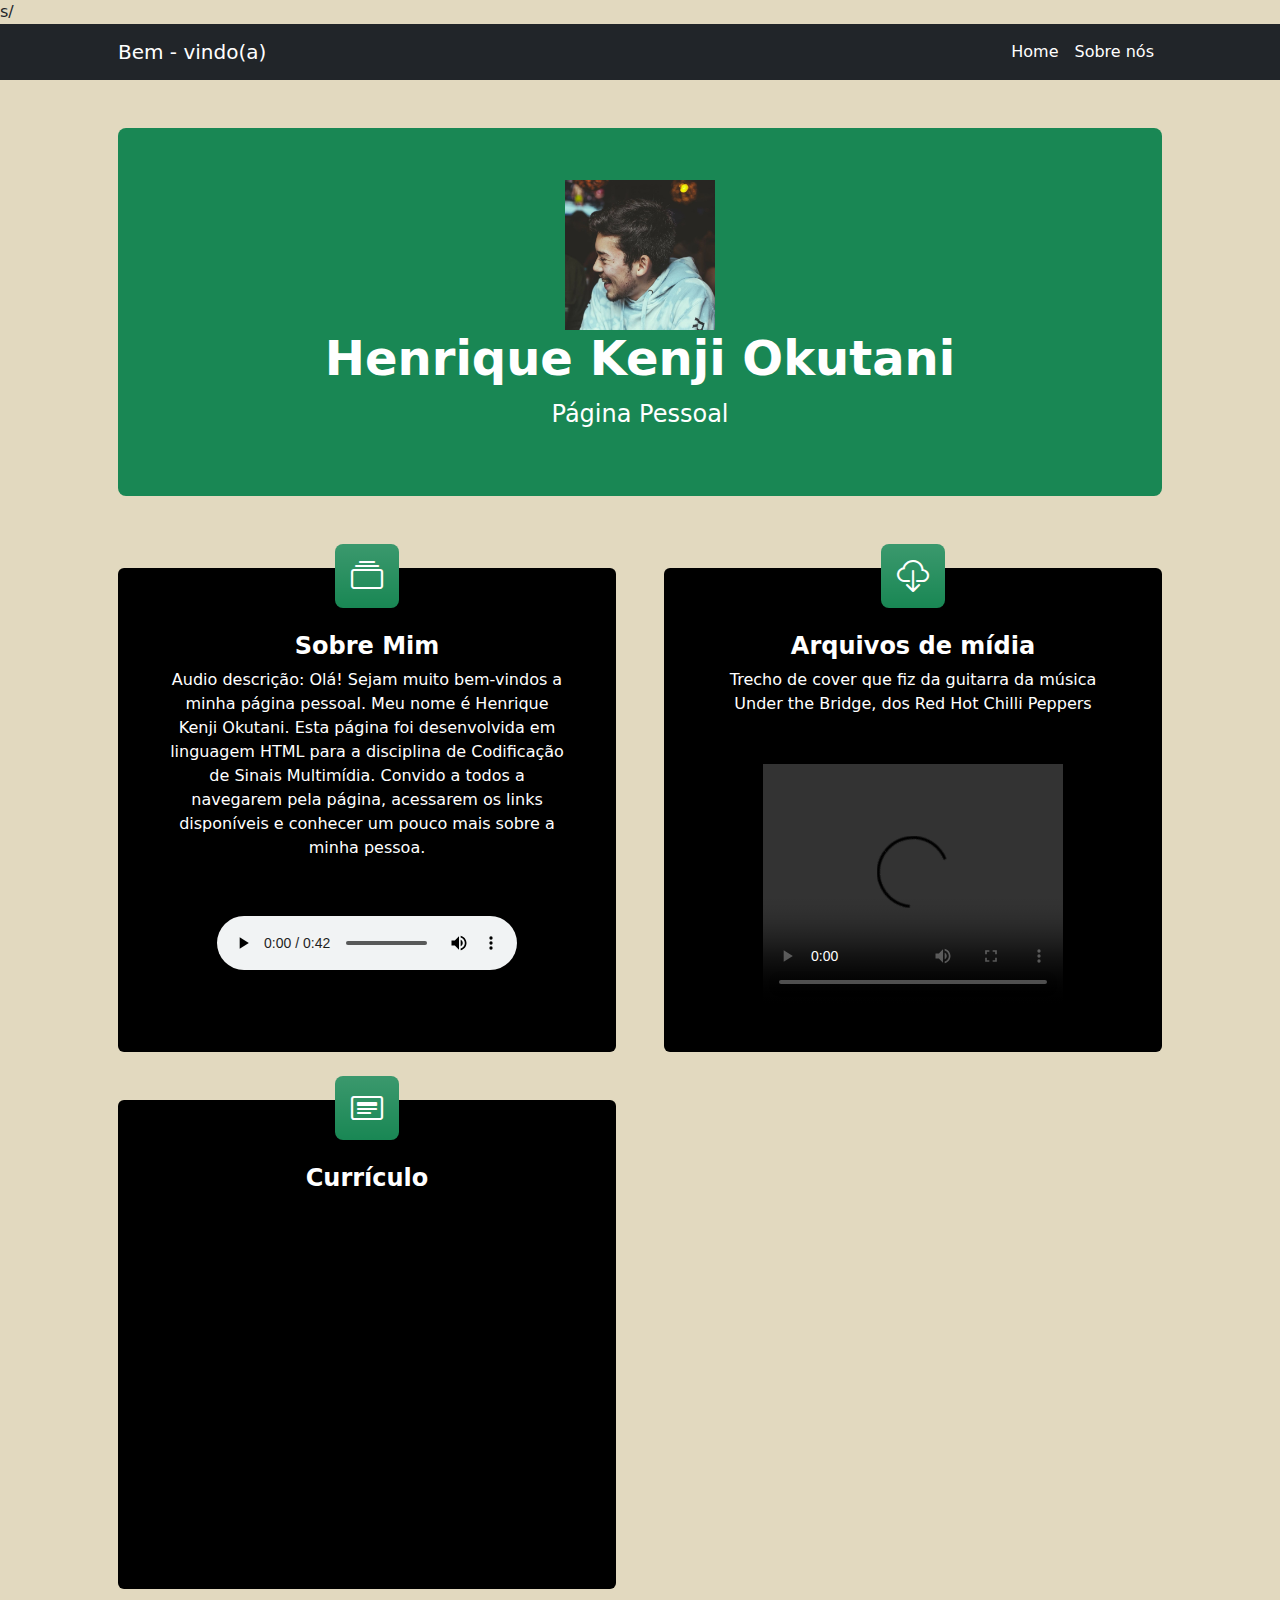
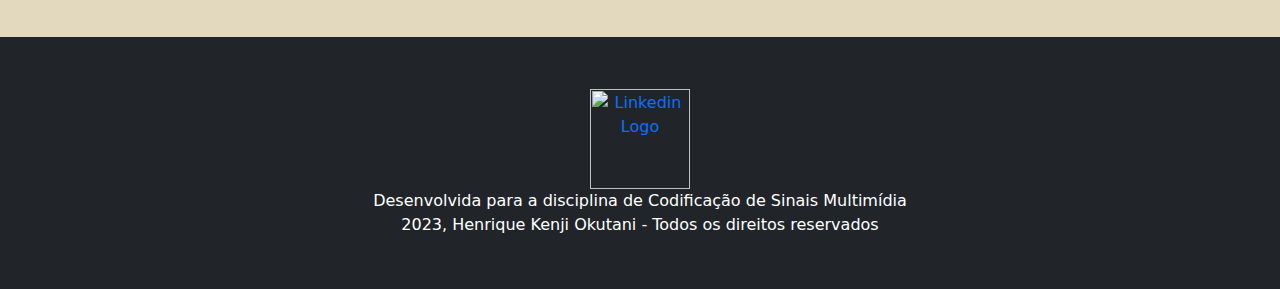
==== index.html @ 41833eea "Update index.html" ====
s/<!DOCTYPE html>
<html lang="en">
    <head>        
        <meta charset="utf-8" />
        <meta name="viewport" content="width=device-width, initial-scale=1, shrink-to-fit=no" />
        <meta name="description" content="" />
        <meta name="author" content="" />
        <title>Página de rosto - Multimídia</title>
      
        <!-- Bootstrap icons-->
        <link href="https://cdn.jsdelivr.net/npm/bootstrap-icons@1.4.1/font/bootstrap-icons.css" rel="stylesheet" />
        <!-- Core theme CSS (includes Bootstrap)-->
        <link href="css/styles.css" rel="stylesheet" />
    </head> 
    <body>
        <!-- Responsive navbar-->
        <nav class="navbar navbar-expand-lg navbar-dark bg-dark">
            <div class="container px-lg-5">
                <a class="navbar-brand" href="index.html">Bem - vindo(a)</a>
                <button class="navbar-toggler" type="button" data-bs-toggle="collapse" data-bs-target="#navbarSupportedContent" aria-controls="navbarSupportedContent" aria-expanded="false" aria-label="Toggle navigation"><span class="navbar-toggler-icon"></span></button>
                <div class="collapse navbar-collapse" id="navbarSupportedContent">
                    <ul class="navbar-nav ms-auto mb-2 mb-lg-0">
                        <li class="nav-item"><a class="nav-link active" aria-current="page" href="index.html">Home</a></li>
                        <li class="nav-item"><a class="nav-link active" aria-current="page" href="#!">Sobre nós</a></li>
                        
                    </ul>
                </div>
            </div>
        </nav>
        <!-- Header-->
        <header class="py-5">
            <div class="container px-lg-5">
                
                <div class="p-4 p-lg-5 bg-success rounded-3 text-center">
                    <div class="m-4 m-lg-1">
                        <img src="assets/perfil.jpg" width="150" height="150" >
                        <h1 class="display-5 fw-bold text-white">Henrique Kenji Okutani</h1>
                        <p class="fs-4 text-white">Página Pessoal</p>
                        
                        
                    </div>
                </div>
            </div>
        </header>
        <!-- Page Content-->
        <section class="pt-4">
            <div class="container px-lg-5">
                <!-- Page Features-->
                <div class="row gx-lg-5">
                    <div class="col-lg-6 col-xxl-4 mb-5">
                        <div class="card bg-black border-0 h-100">
                            <div class="card-body text-center p-4 p-lg-5 pt-0 pt-lg-0">
                                <div class="feature bg-success bg-gradient text-white rounded-3 mb-4 mt-n4"><i class="bi bi-collection"></i></div>
                                <h2 class="fs-4 fw-bold text-white">Sobre Mim</h2>
                                <p class="mb-3 text-white">Audio descrição: Olá! Sejam muito bem-vindos a minha página pessoal. Meu nome é Henrique Kenji Okutani. Esta página foi desenvolvida em linguagem HTML para a disciplina de Codificação de Sinais Multimídia. Convido a todos a navegarem pela página, acessarem os links disponíveis e conhecer um pouco mais sobre a minha pessoa.</p> 
                                    <p class="mb-3 text-black">...</p>         
                                <audio  controls="controls">
                                    <source src="assets/CSM_audio.mp3" type="audio/mp3" />
                                                      
                            </div>
                            
                        </div>
                    </div>
                    <div class="col-lg-6 col-xxl-4 mb-5">
                        <div class="card bg-black border-0 h-100">
                            <div class="card-body text-center p-4 p-lg-5 pt-0 pt-lg-0">
                                <div class="feature bg-success bg-gradient text-white rounded-3 mb-4 mt-n4"><i class="bi bi-cloud-download"></i></div>
                                <h2 class="fs-4 fw-bold text-white">Arquivos de mídia</h2>
                                <p class="mb-3 text-white">Trecho de cover que fiz da guitarra da música Under the Bridge, dos Red Hot Chilli Peppers</p>
                                <p class="mb-5 text-white"></p>
                                <video width="300" height="240" controls="controls">
                                    <source src="assets/video.mp4" type="video/mp4">
                                  </video>
                            </div>
                        </div>
                    </div>
                    <div class="col-lg-6 col-xxl-4 mb-5">
                        <div class="card bg-black border-0 h-100">
                            <div class="card-body text-center p-4 p-lg-5 pt-0 pt-lg-0">
                                <div class="feature bg-success bg-gradient text-white rounded-3 mb-4 mt-n4"><i class="bi bi-card-heading"></i></div>
                                <h2 class="fs-4 fw-bold text-white">Currículo <br></h2>
                                <p class="mb-3 text-black">...</p>
                                <iframe src="assets/CV Henrique Kenji Okutani - fev23.pdf" height="300" width="300"></iframe>
                            </div>
                        </div>
                    </div>
                    
                </div>
            </div>
        </section>
        <!-- Footer-->
        <footer class="py-5 bg-dark">
            <div class="container">
                
                    <div class="m-4 m-lg-1 text-center">
                    <a href = "https://www.linkedin.com/in/henrique-kenji-okutani-782bbb177/">
                        <img src="linkedin-icon-2.svg" alt="Linkedin Logo" style="width:100px;height:100px;"<br>
                    </a>
                    <p class="m-0 text-center text-white">Desenvolvida para a disciplina de Codificação de Sinais Multimídia</p>
                    <p class="m-0 text-center text-white">2023, Henrique Kenji Okutani - Todos os direitos reservados</p>
                    </div>
                
            </div>
        </footer>
    </body>
</html>
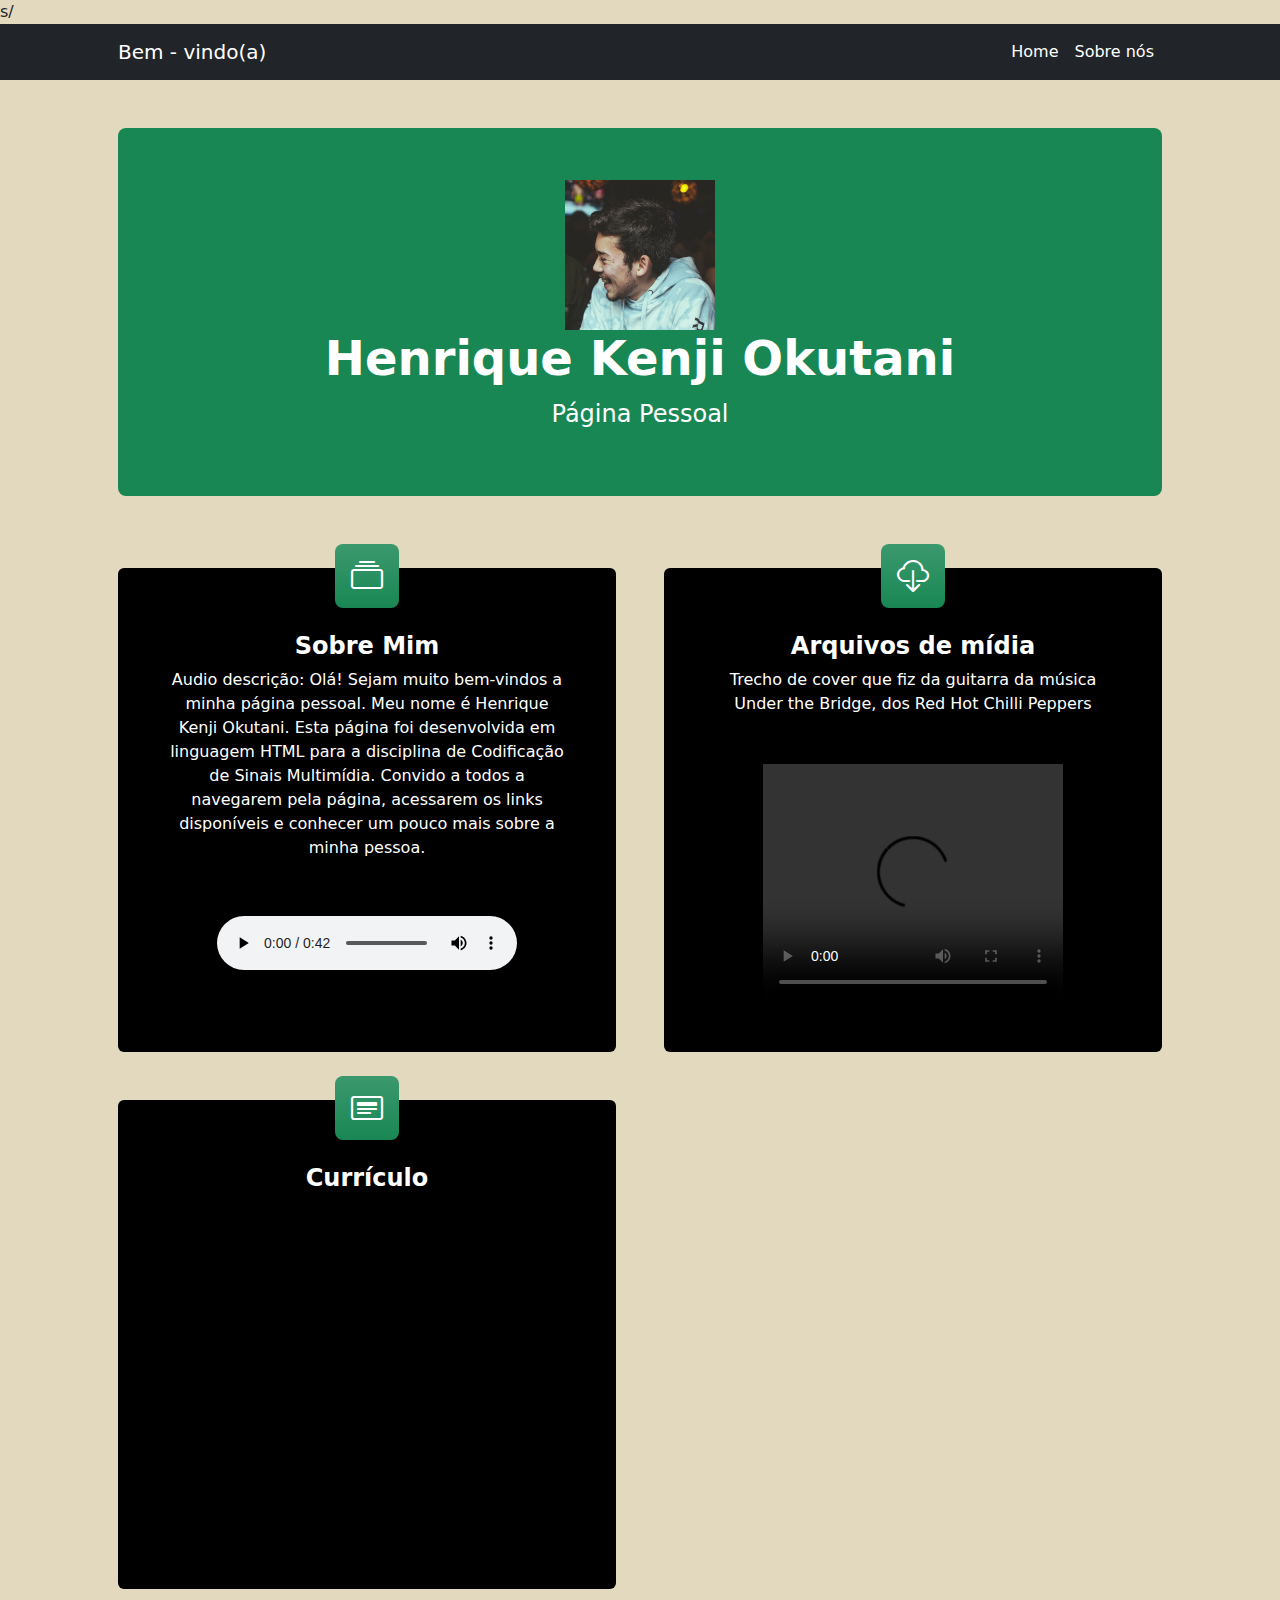
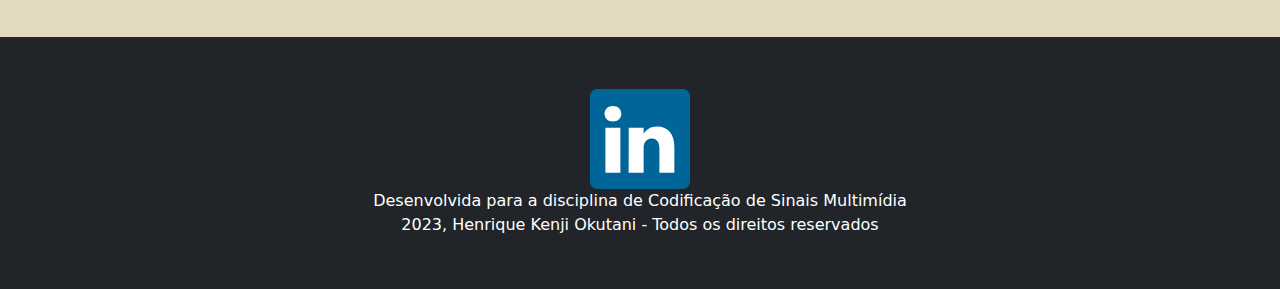
==== commit 1a3ca87f: "Merge branch 'main' of https://github.com/h-kenji/CSM" ====
--- a/index.html
+++ b/index.html
@@ -94,7 +94,7 @@
                 
                     <div class="m-4 m-lg-1 text-center">
                     <a href = "https://www.linkedin.com/in/henrique-kenji-okutani-782bbb177/">
-                        <img src="linkedin-icon-2.svg" alt="Linkedin Logo" style="width:100px;height:100px;"<br>
+                        <img src="assets/linkedin-icon-2.svg" alt="Linkedin Logo" style="width:100px;height:100px;"<br>
                     </a>
                     <p class="m-0 text-center text-white">Desenvolvida para a disciplina de Codificação de Sinais Multimídia</p>
                     <p class="m-0 text-center text-white">2023, Henrique Kenji Okutani - Todos os direitos reservados</p>
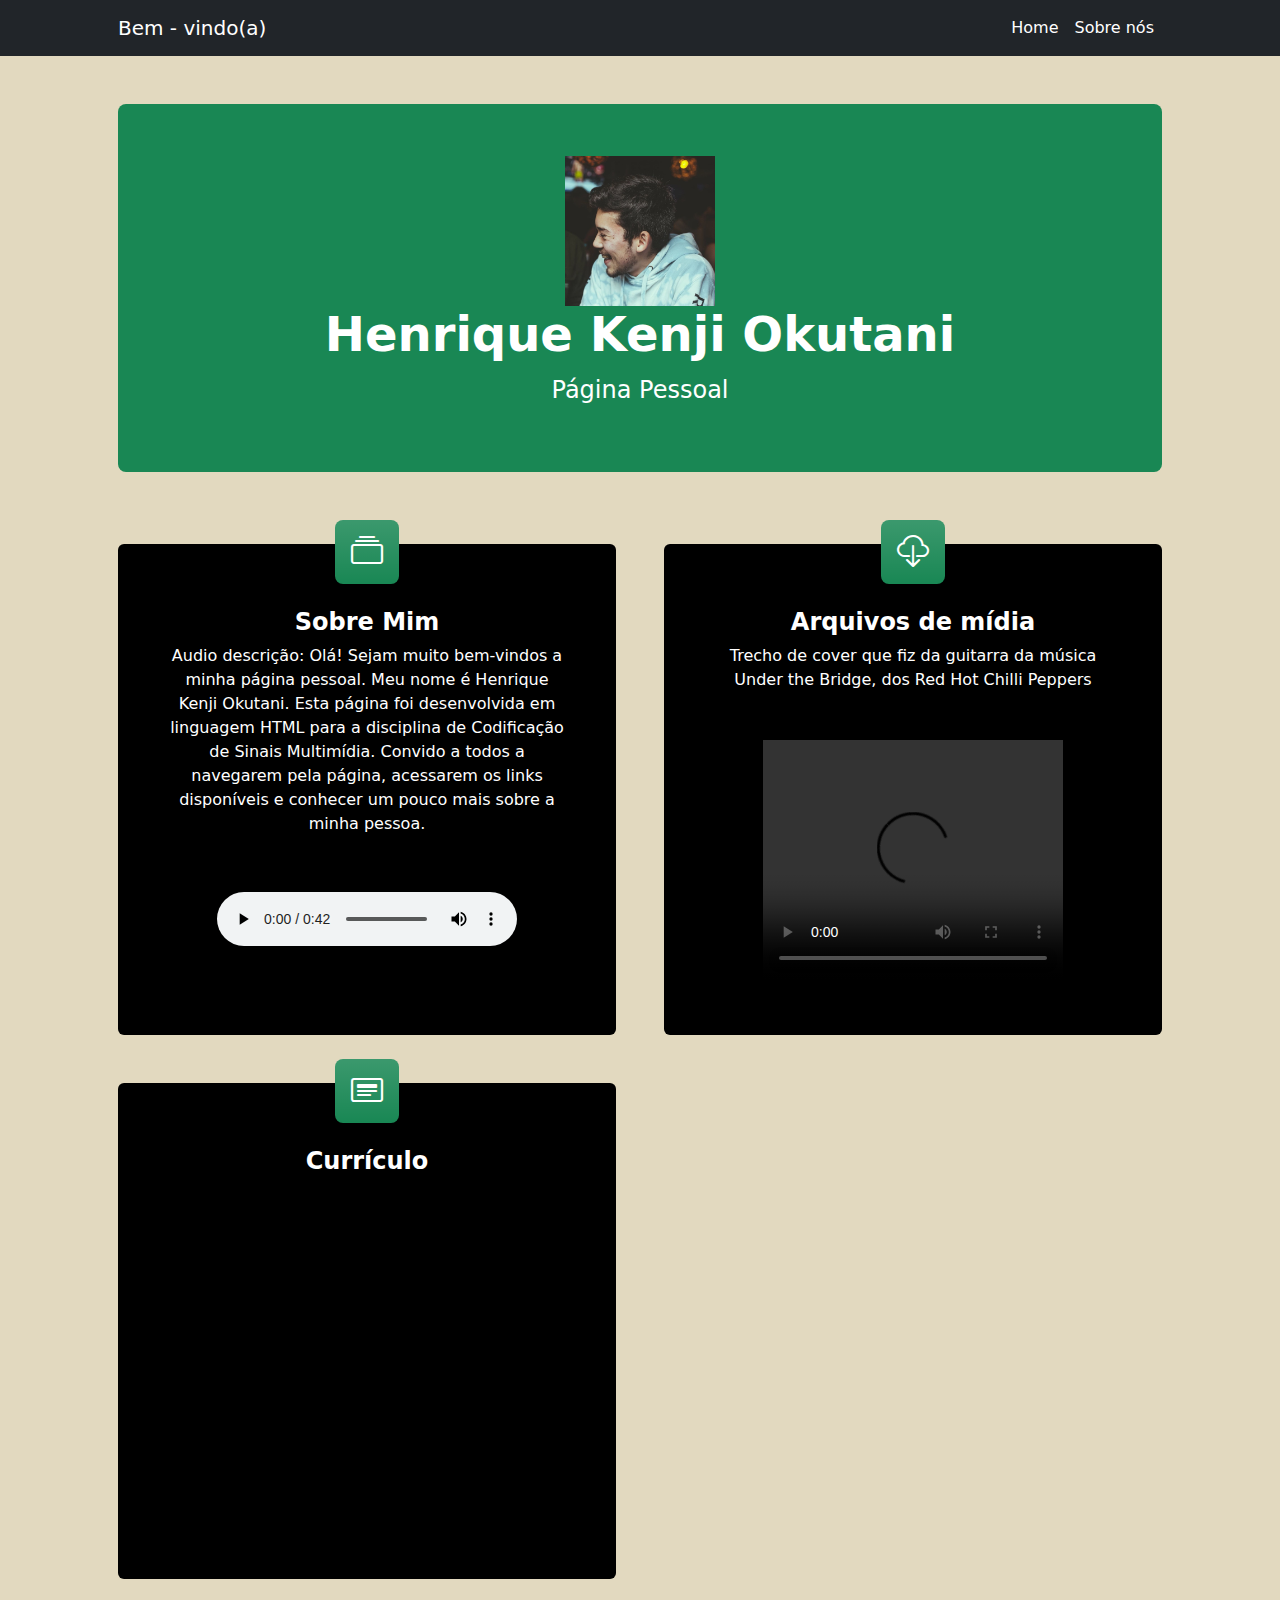
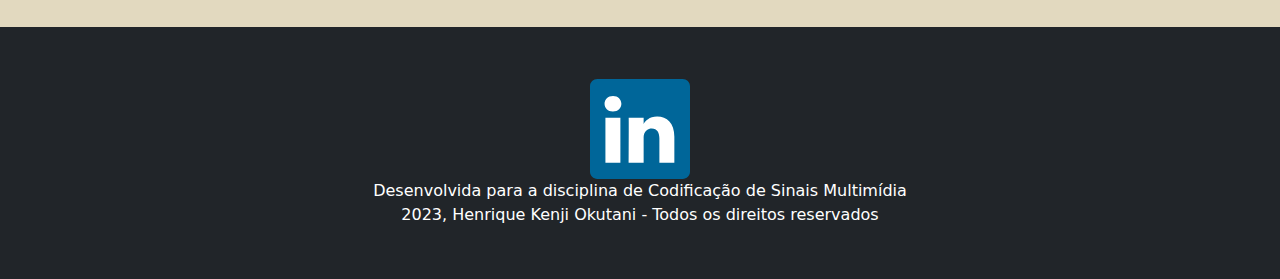
==== commit b0685637: "Update index.html" ====
--- a/index.html
+++ b/index.html
@@ -1,4 +1,4 @@
-s/<!DOCTYPE html>
+<!DOCTYPE html>
 <html lang="en">
     <head>        
         <meta charset="utf-8" />
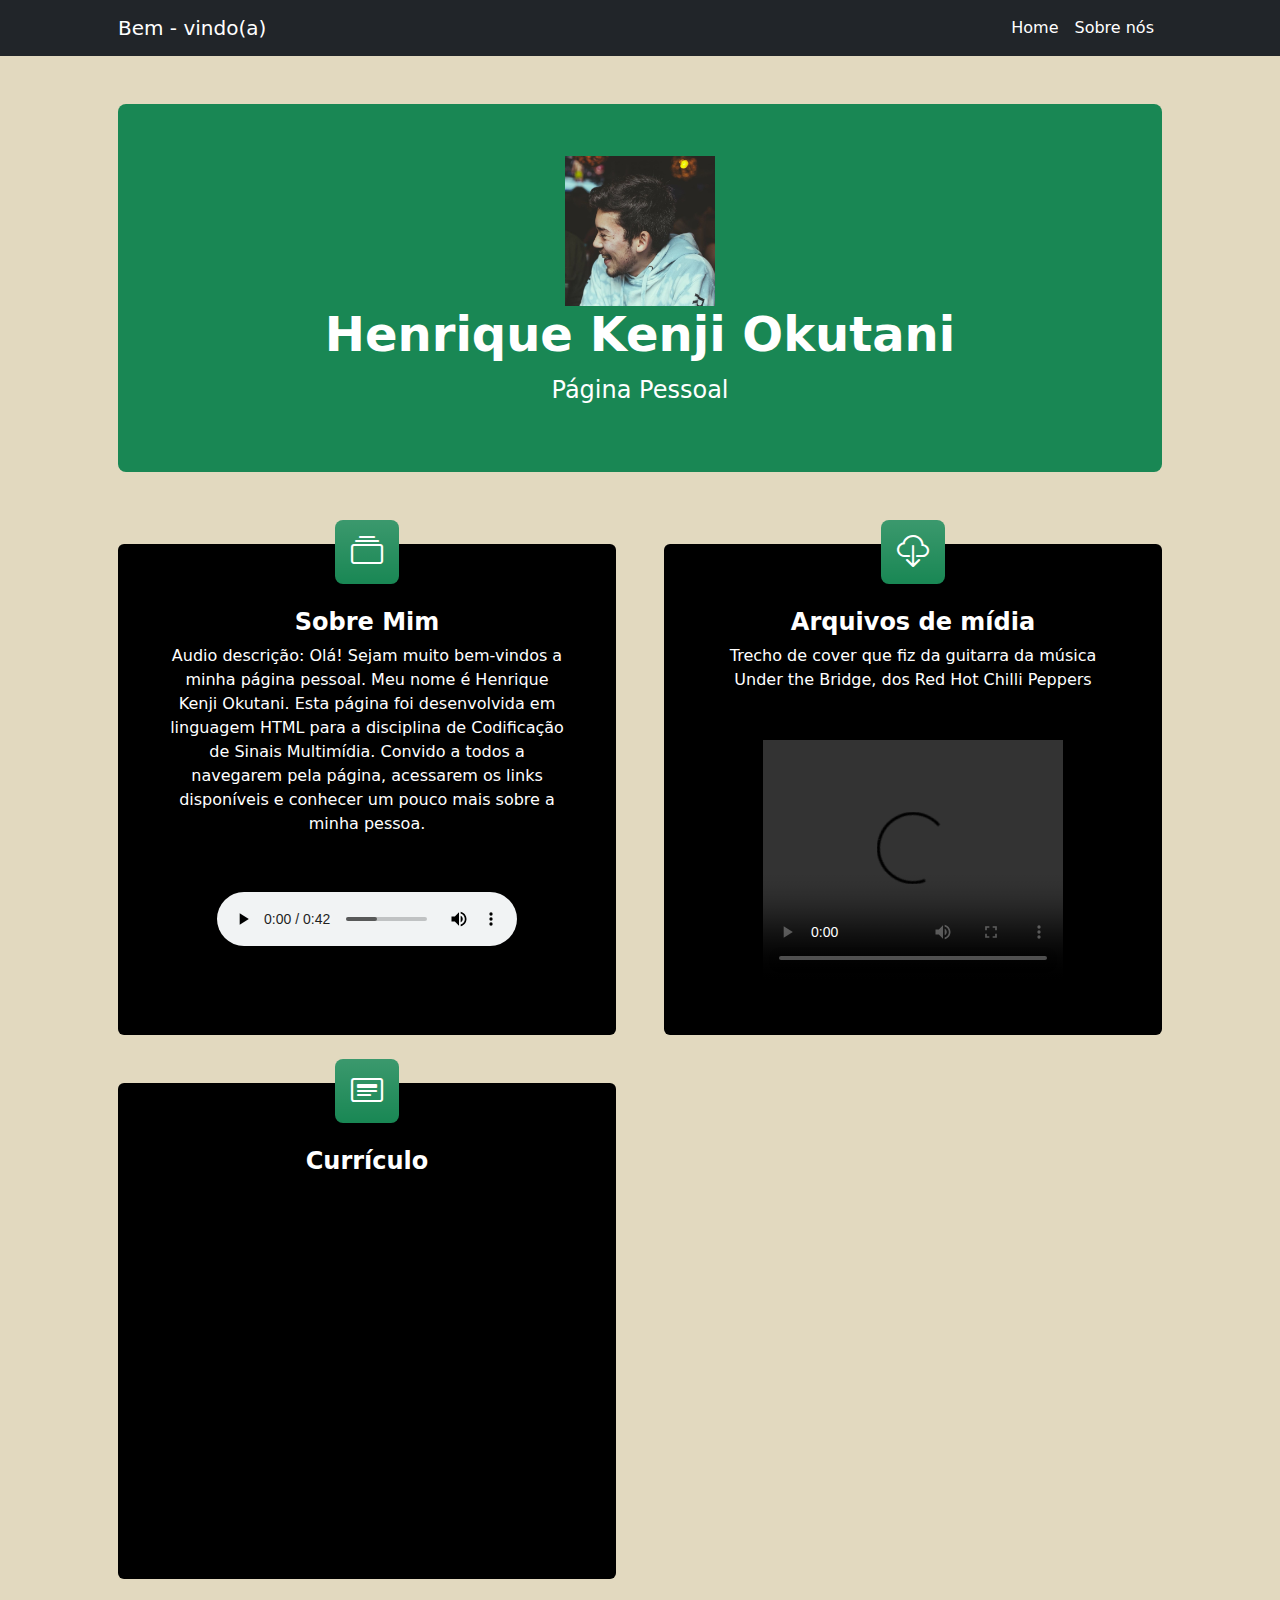
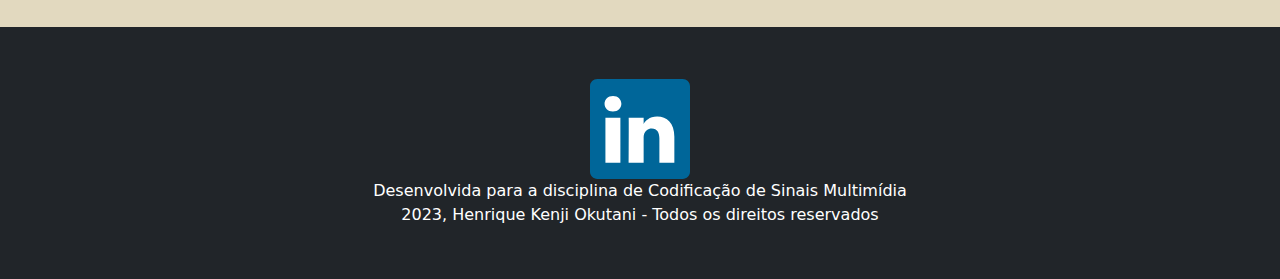
==== commit cc8c3511: "Update index.html" ====
--- a/index.html
+++ b/index.html
@@ -16,7 +16,7 @@
         <!-- Responsive navbar-->
         <nav class="navbar navbar-expand-lg navbar-dark bg-dark">
             <div class="container px-lg-5">
-                <a class="navbar-brand" href="index.html">Bem - vindo(a)</a>
+                <a class="navbar-brand" href="https://milenasvensson.github.io/cod_sinais_multi/">Bem - vindo(a)</a>
                 <button class="navbar-toggler" type="button" data-bs-toggle="collapse" data-bs-target="#navbarSupportedContent" aria-controls="navbarSupportedContent" aria-expanded="false" aria-label="Toggle navigation"><span class="navbar-toggler-icon"></span></button>
                 <div class="collapse navbar-collapse" id="navbarSupportedContent">
                     <ul class="navbar-nav ms-auto mb-2 mb-lg-0">
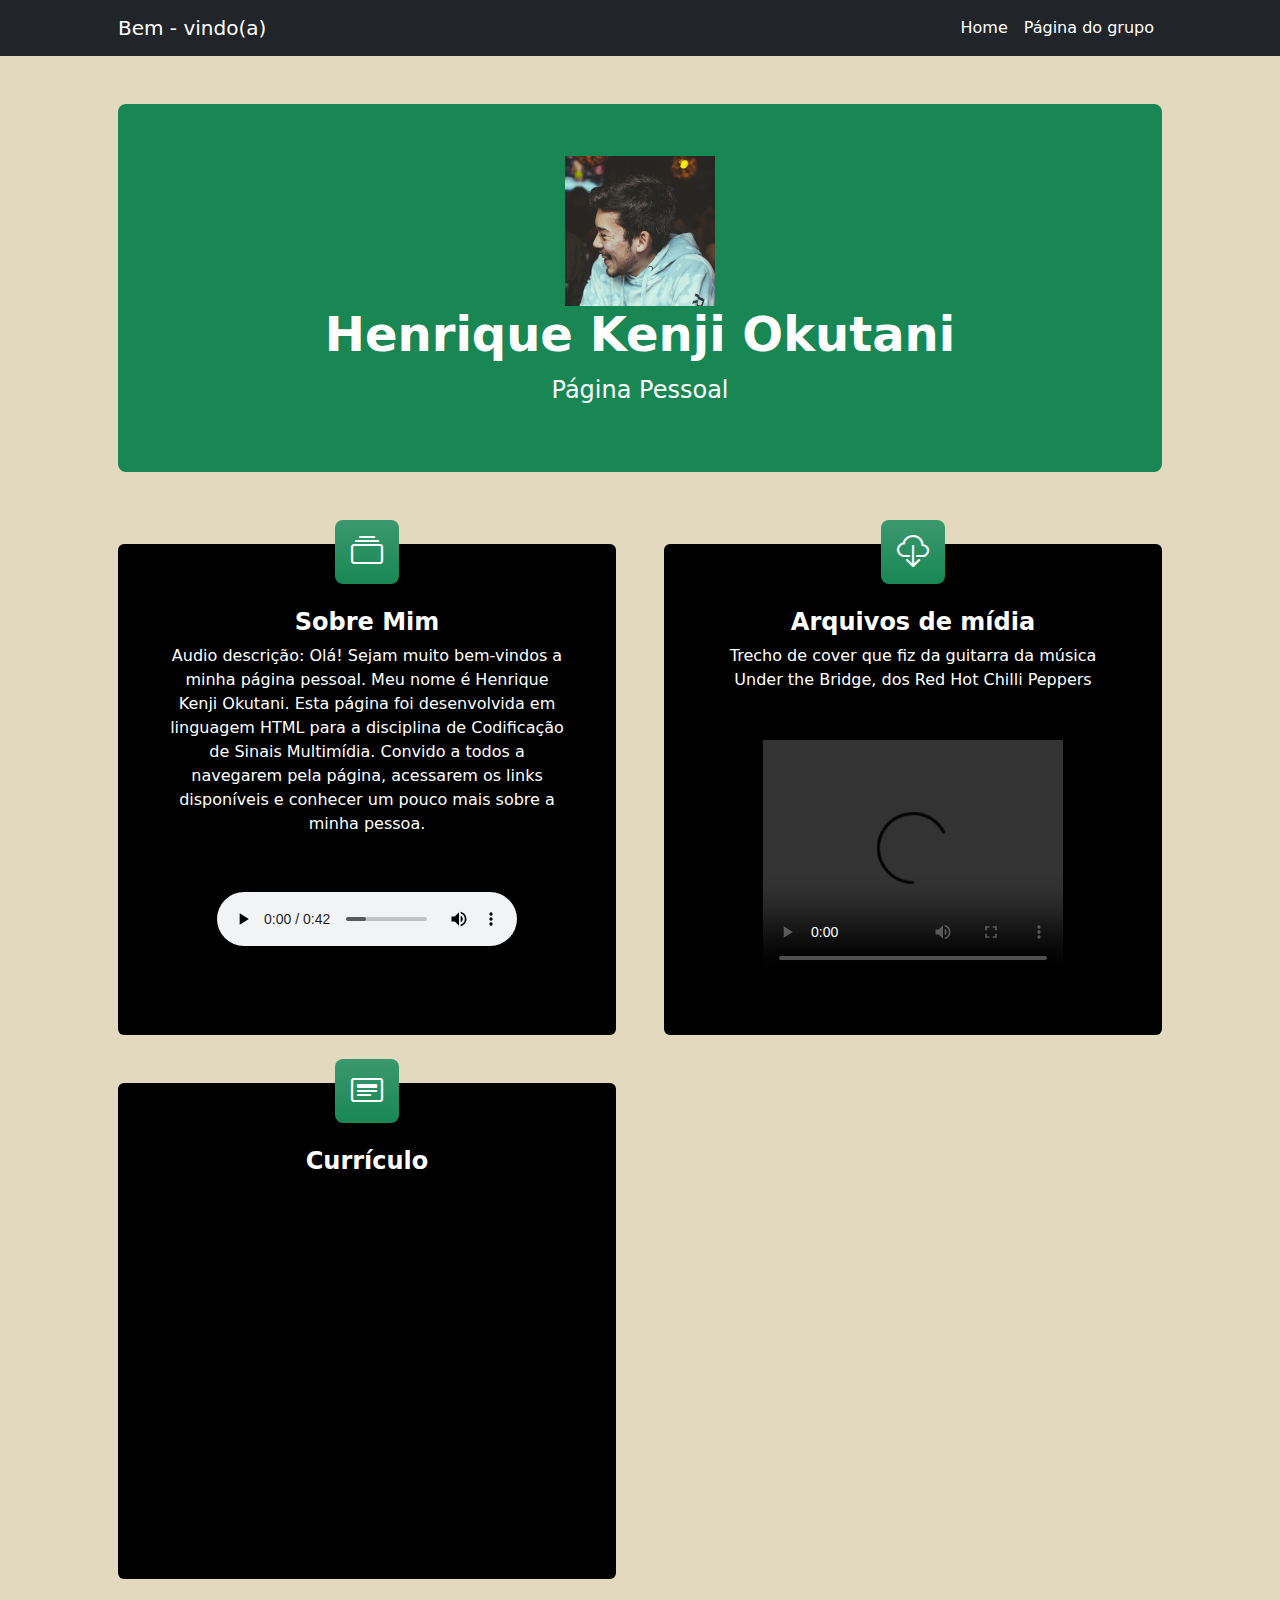
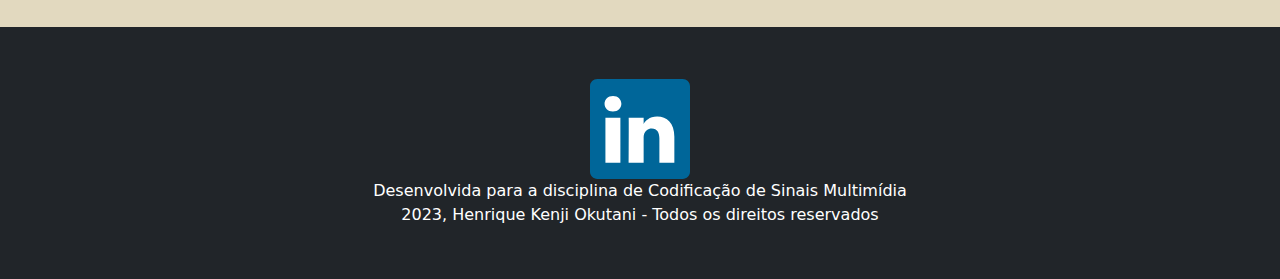
==== commit edc72465: "Update index.html" ====
--- a/index.html
+++ b/index.html
@@ -16,12 +16,12 @@
         <!-- Responsive navbar-->
         <nav class="navbar navbar-expand-lg navbar-dark bg-dark">
             <div class="container px-lg-5">
-                <a class="navbar-brand" href="https://milenasvensson.github.io/cod_sinais_multi/">Bem - vindo(a)</a>
+                <a class="navbar-brand" href="">Bem - vindo(a)</a>
                 <button class="navbar-toggler" type="button" data-bs-toggle="collapse" data-bs-target="#navbarSupportedContent" aria-controls="navbarSupportedContent" aria-expanded="false" aria-label="Toggle navigation"><span class="navbar-toggler-icon"></span></button>
                 <div class="collapse navbar-collapse" id="navbarSupportedContent">
                     <ul class="navbar-nav ms-auto mb-2 mb-lg-0">
                         <li class="nav-item"><a class="nav-link active" aria-current="page" href="index.html">Home</a></li>
-                        <li class="nav-item"><a class="nav-link active" aria-current="page" href="#!">Sobre nós</a></li>
+                        <li class="nav-item"><a class="nav-link active" aria-current="page" href="https://milenasvensson.github.io/cod_sinais_multi/">Página do grupo</a></li>
                         
                     </ul>
                 </div>
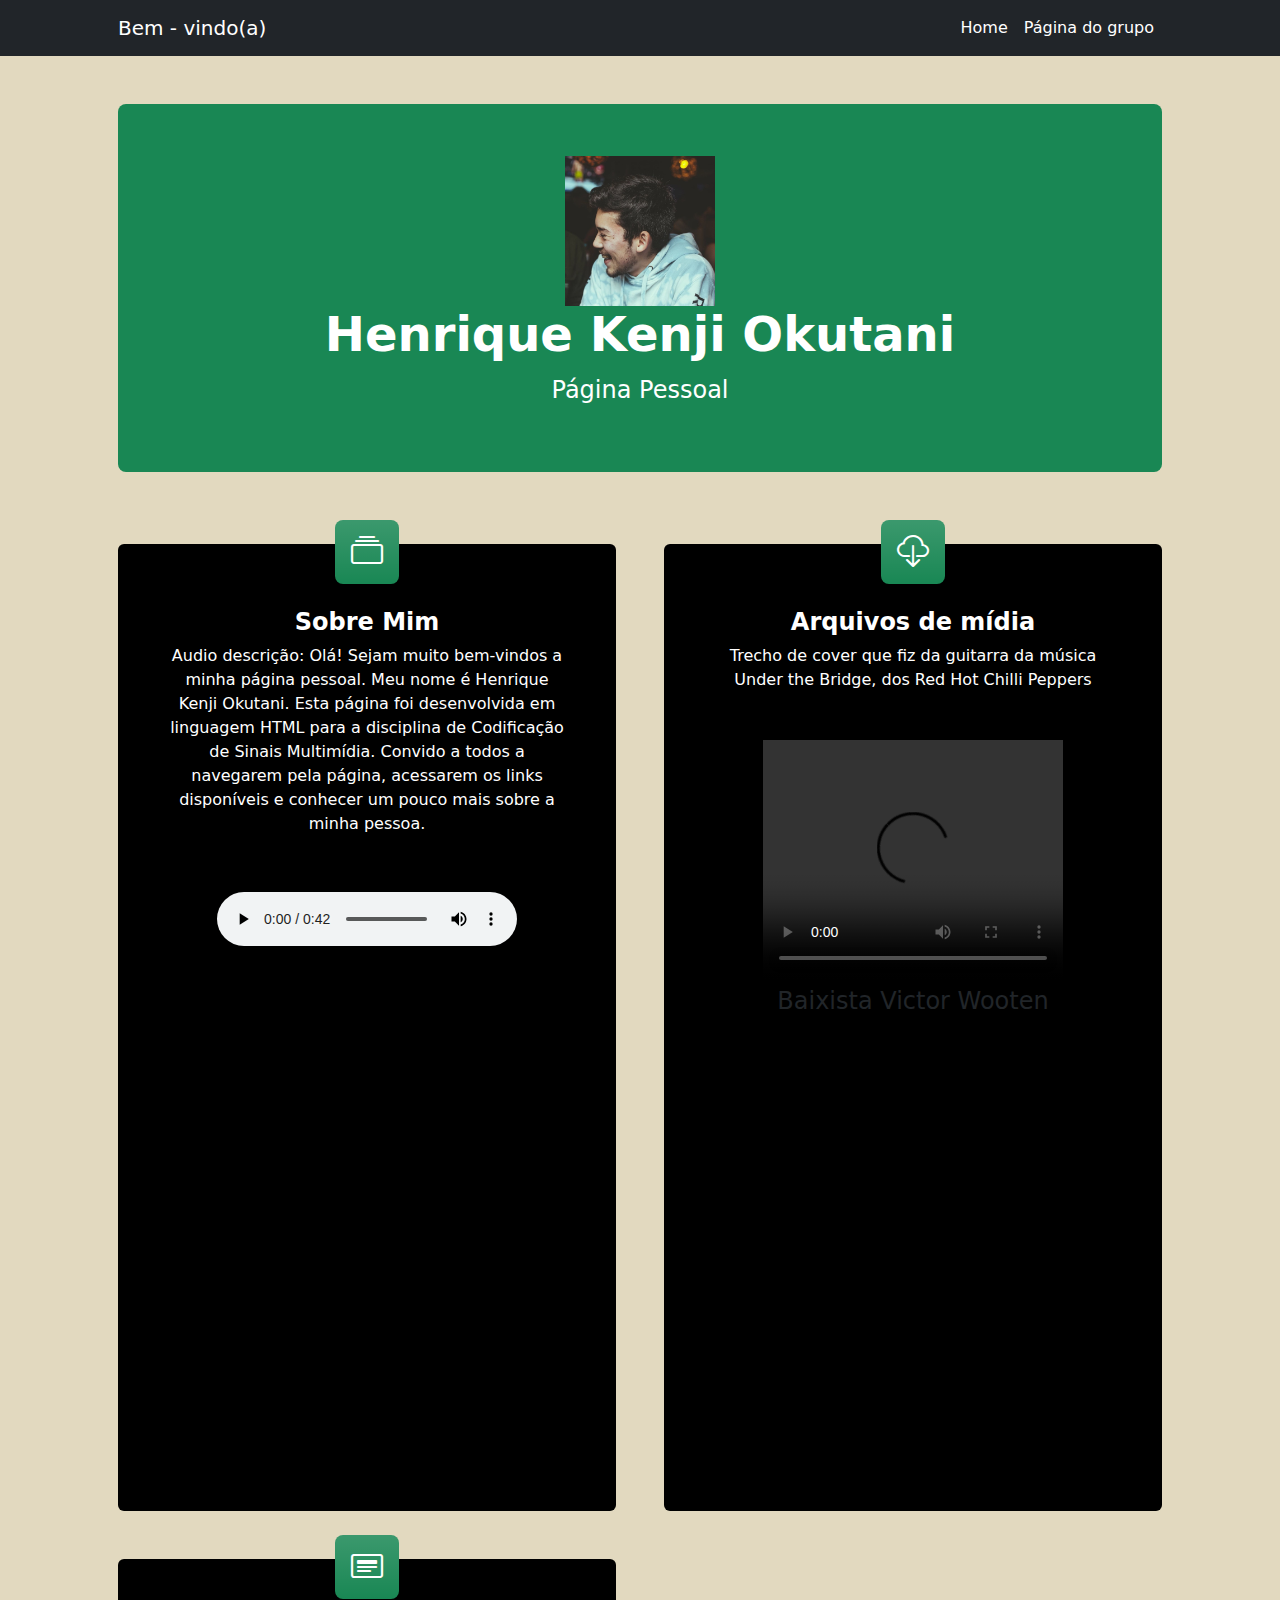
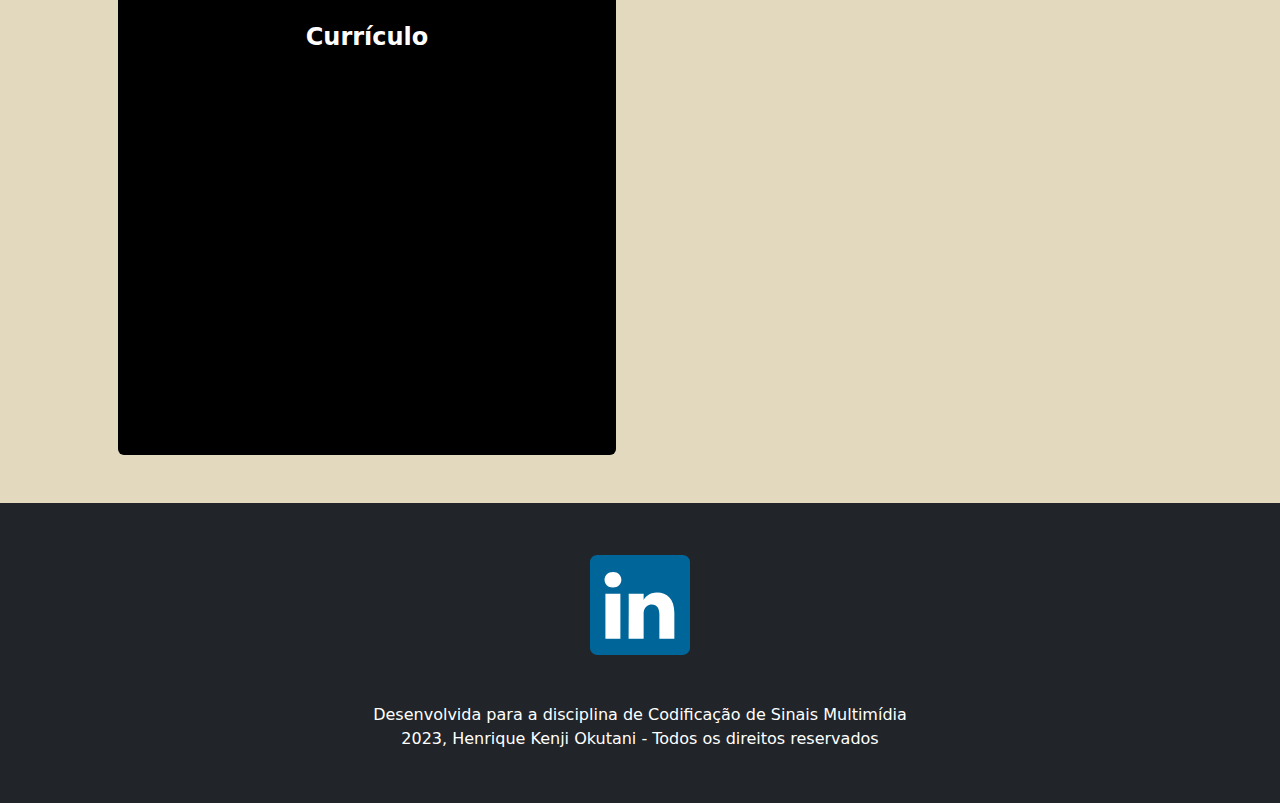
==== commit 3ff4f4cd: "Update index.html" ====
--- a/index.html
+++ b/index.html
@@ -71,6 +71,11 @@
                                 <video width="300" height="240" controls="controls">
                                     <source src="assets/video.mp4" type="video/mp4">
                                   </video>
+
+                                <h4>Baixista Victor Wooten</h4><br>
+                                <p class="mb-5 text-white"></p>
+                                    <iframe width="640" height="360" src="https://www.youtube.com/embed/Ve37F3Ee9Ow">
+                                    </iframe>
                             </div>
                         </div>
                     </div>
@@ -96,6 +101,7 @@
                     <a href = "https://www.linkedin.com/in/henrique-kenji-okutani-782bbb177/">
                         <img src="assets/linkedin-icon-2.svg" alt="Linkedin Logo" style="width:100px;height:100px;"<br>
                     </a>
+                    <p class="mb-5 text-white"></p>
                     <p class="m-0 text-center text-white">Desenvolvida para a disciplina de Codificação de Sinais Multimídia</p>
                     <p class="m-0 text-center text-white">2023, Henrique Kenji Okutani - Todos os direitos reservados</p>
                     </div>
@@ -104,3 +110,4 @@
         </footer>
     </body>
 </html>
+
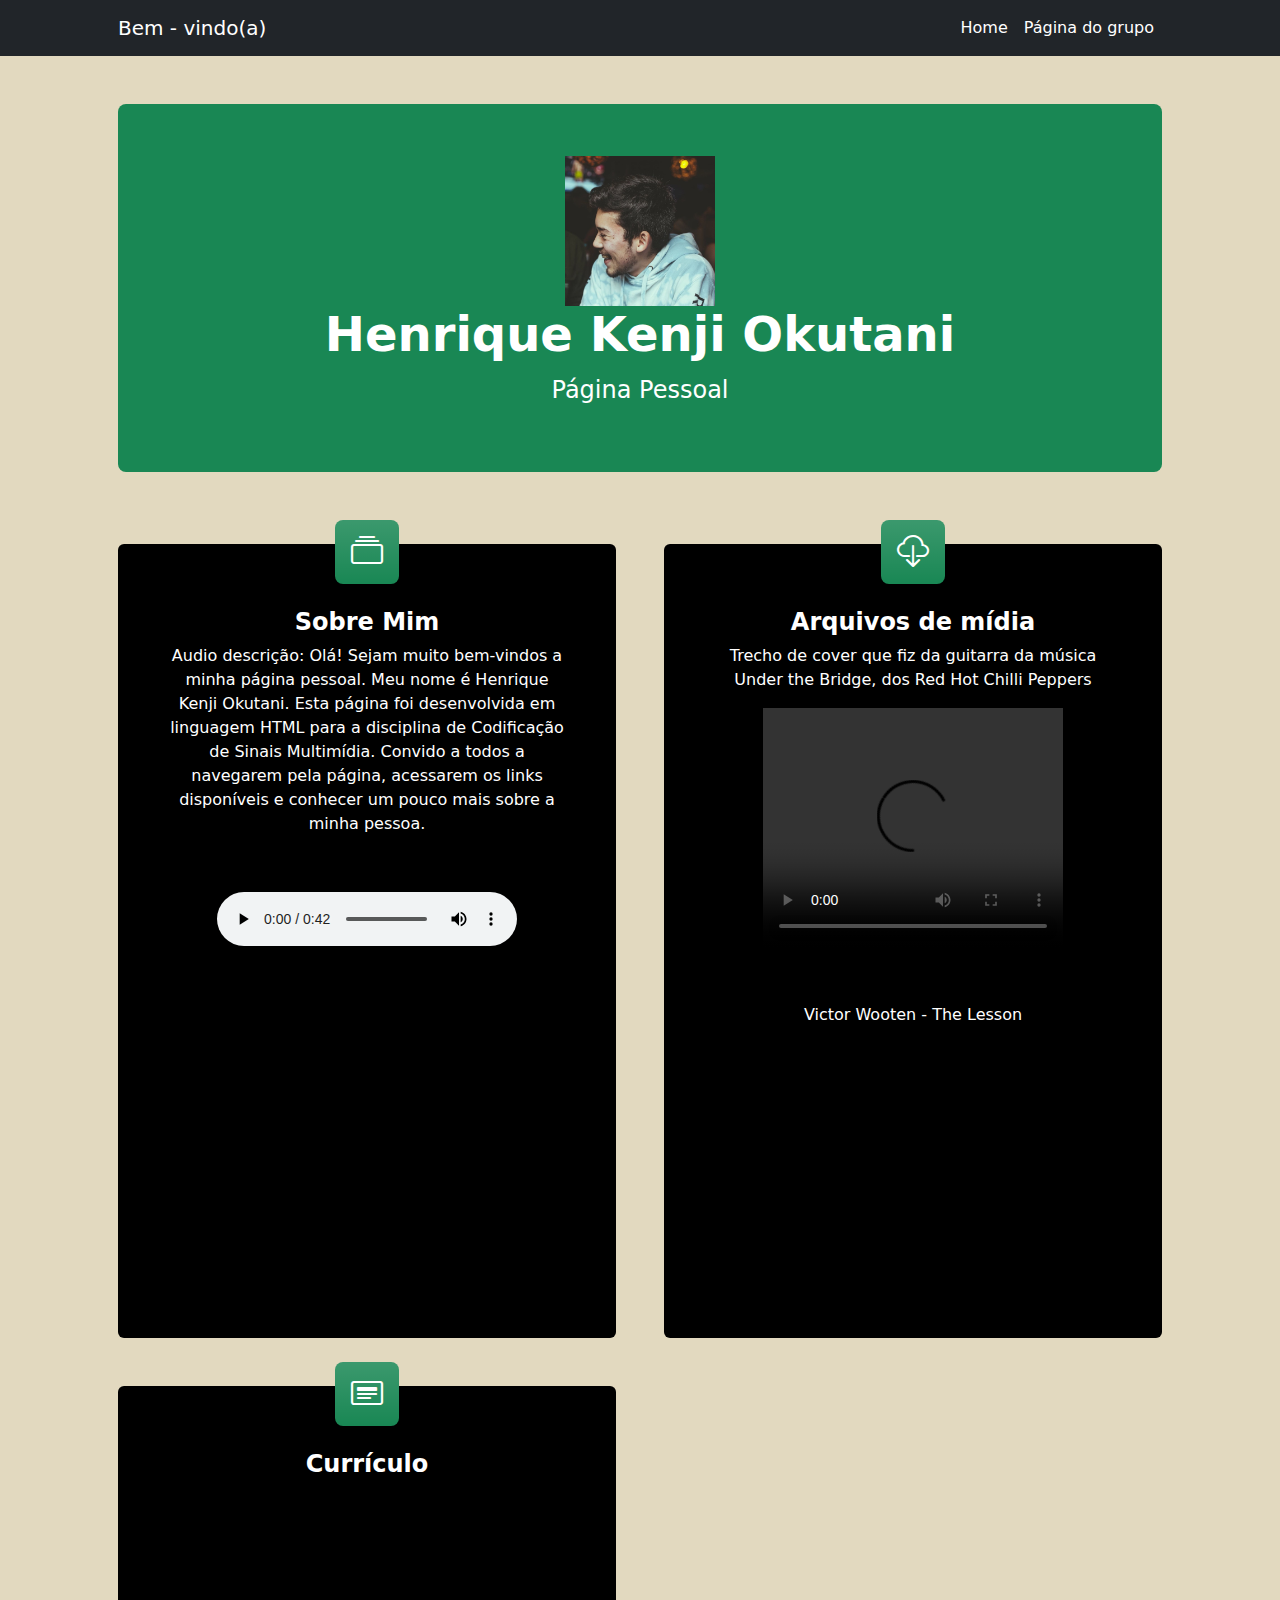
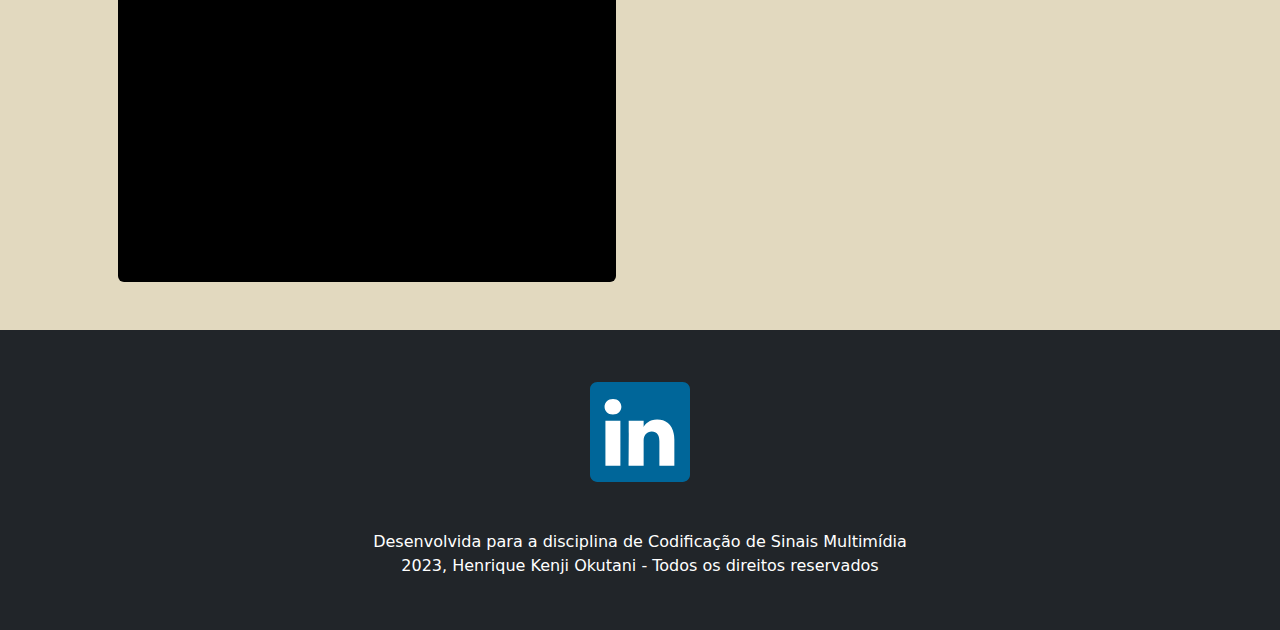
==== commit 9904c88b: "Update index.html" ====
--- a/index.html
+++ b/index.html
@@ -67,14 +67,13 @@
                                 <div class="feature bg-success bg-gradient text-white rounded-3 mb-4 mt-n4"><i class="bi bi-cloud-download"></i></div>
                                 <h2 class="fs-4 fw-bold text-white">Arquivos de mídia</h2>
                                 <p class="mb-3 text-white">Trecho de cover que fiz da guitarra da música Under the Bridge, dos Red Hot Chilli Peppers</p>
-                                <p class="mb-5 text-white"></p>
+
                                 <video width="300" height="240" controls="controls">
                                     <source src="assets/video.mp4" type="video/mp4">
                                   </video>
-
-                                <h4>Baixista Victor Wooten</h4><br>
                                 <p class="mb-5 text-white"></p>
-                                    <iframe width="640" height="360" src="https://www.youtube.com/embed/Ve37F3Ee9Ow">
+                                <p class="mb-3 text-white">Victor Wooten - The Lesson</p>
+                                    <iframe width="300" height="240" src="https://www.youtube.com/embed/Ve37F3Ee9Ow">
                                     </iframe>
                             </div>
                         </div>
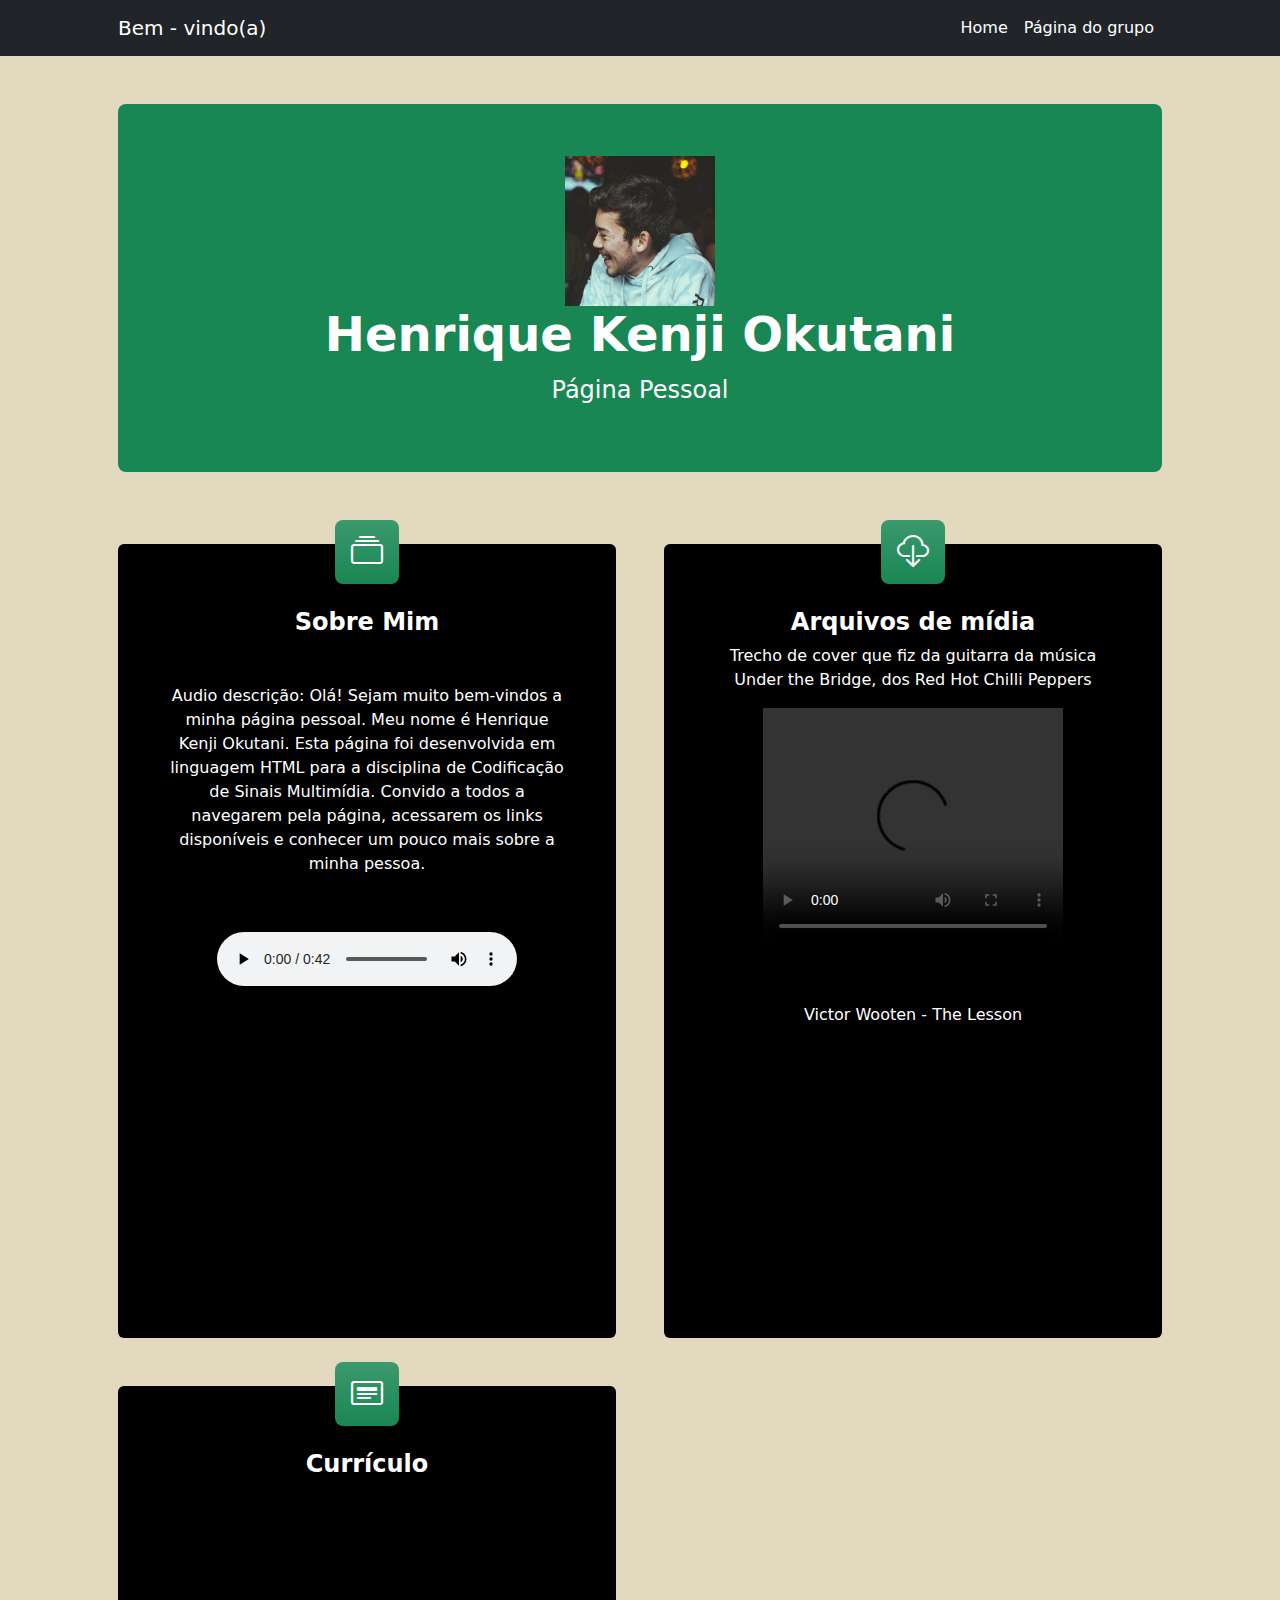
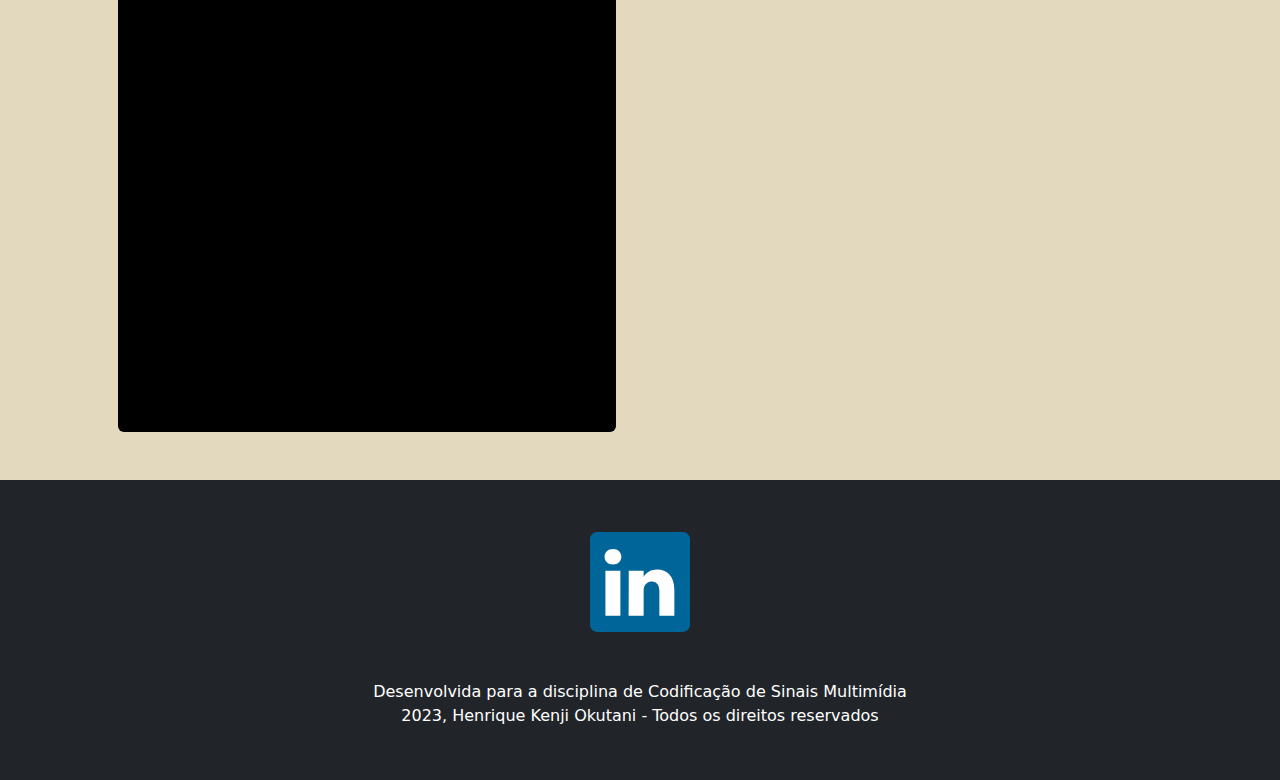
==== commit d88068d1: "Update index.html" ====
--- a/index.html
+++ b/index.html
@@ -52,6 +52,7 @@
                             <div class="card-body text-center p-4 p-lg-5 pt-0 pt-lg-0">
                                 <div class="feature bg-success bg-gradient text-white rounded-3 mb-4 mt-n4"><i class="bi bi-collection"></i></div>
                                 <h2 class="fs-4 fw-bold text-white">Sobre Mim</h2>
+                                <p class="mb-5 text-white"></p>
                                 <p class="mb-3 text-white">Audio descrição: Olá! Sejam muito bem-vindos a minha página pessoal. Meu nome é Henrique Kenji Okutani. Esta página foi desenvolvida em linguagem HTML para a disciplina de Codificação de Sinais Multimídia. Convido a todos a navegarem pela página, acessarem os links disponíveis e conhecer um pouco mais sobre a minha pessoa.</p> 
                                     <p class="mb-3 text-black">...</p>         
                                 <audio  controls="controls">
@@ -84,7 +85,7 @@
                                 <div class="feature bg-success bg-gradient text-white rounded-3 mb-4 mt-n4"><i class="bi bi-card-heading"></i></div>
                                 <h2 class="fs-4 fw-bold text-white">Currículo <br></h2>
                                 <p class="mb-3 text-black">...</p>
-                                <iframe src="assets/CV Henrique Kenji Okutani - fev23.pdf" height="300" width="300"></iframe>
+                                <iframe src="assets/CV Henrique Kenji Okutani - fev23.pdf" height="450" width="300"></iframe>
                             </div>
                         </div>
                     </div>
